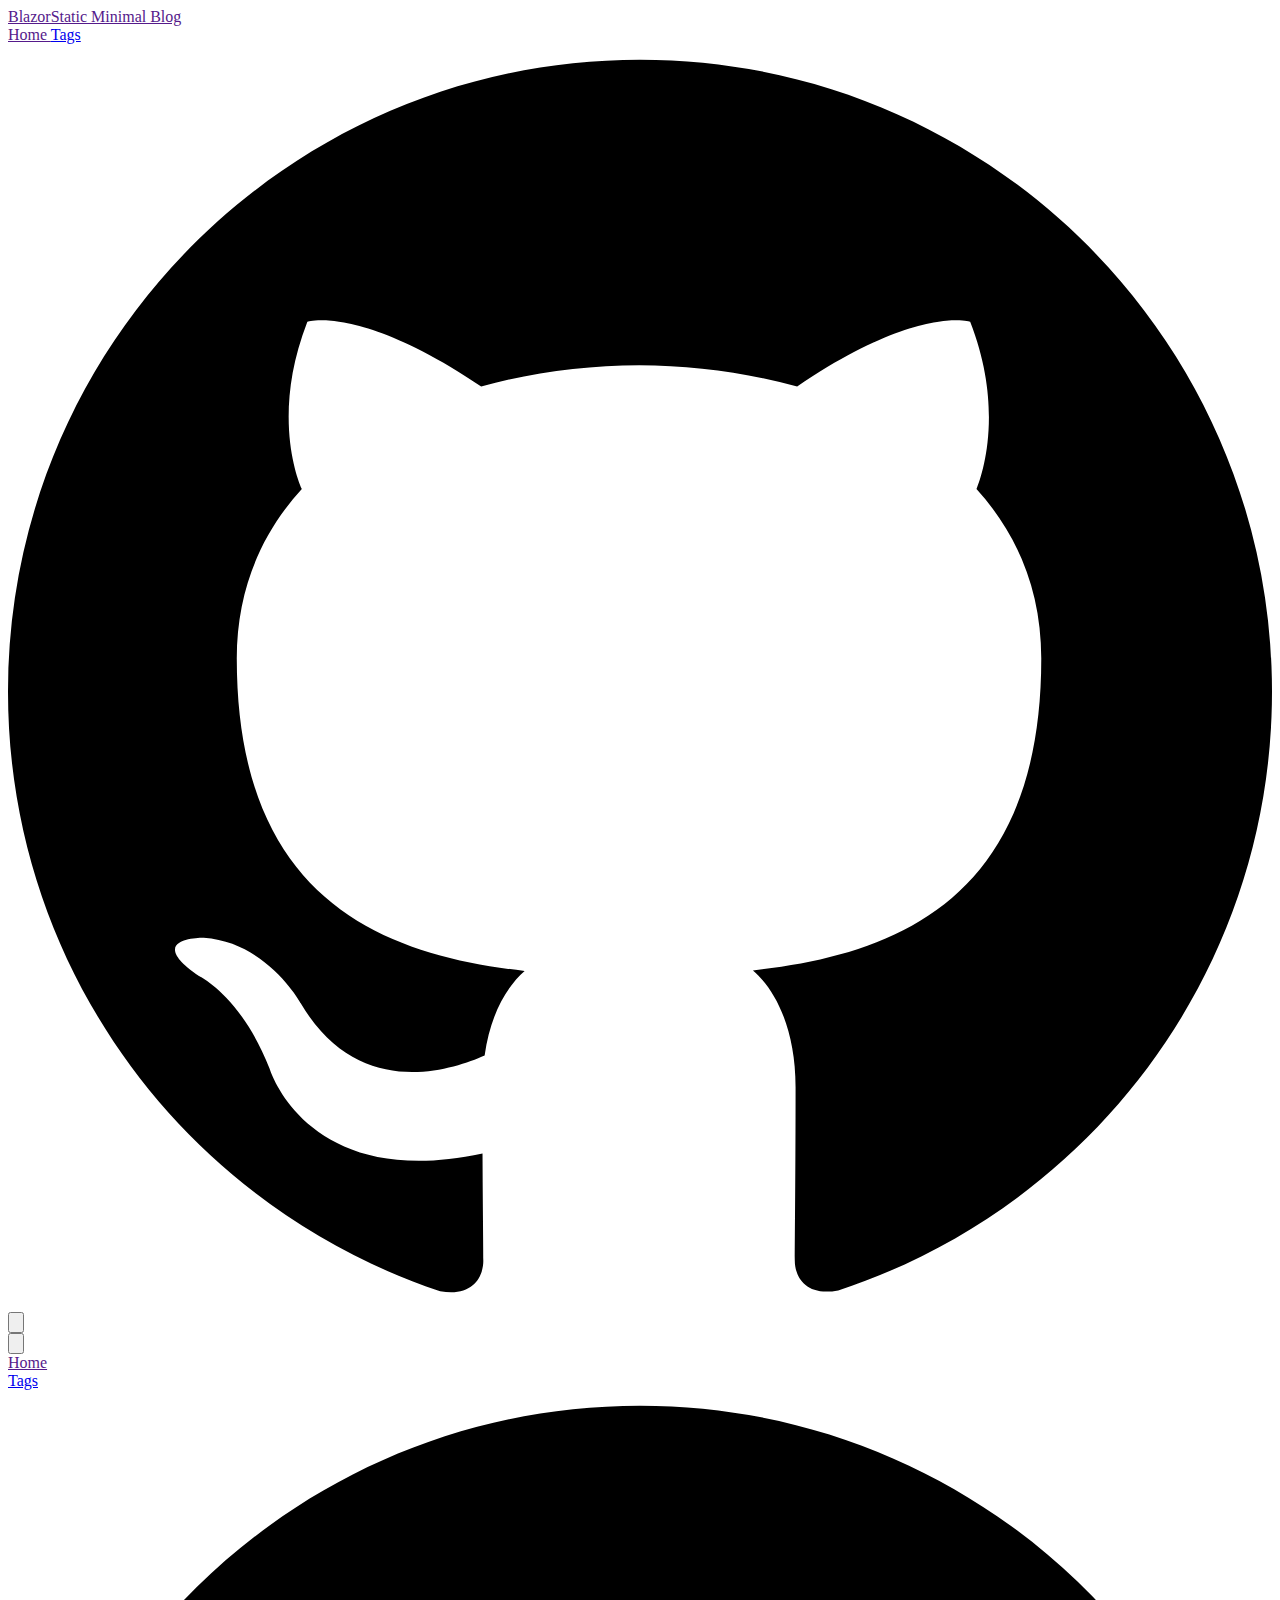
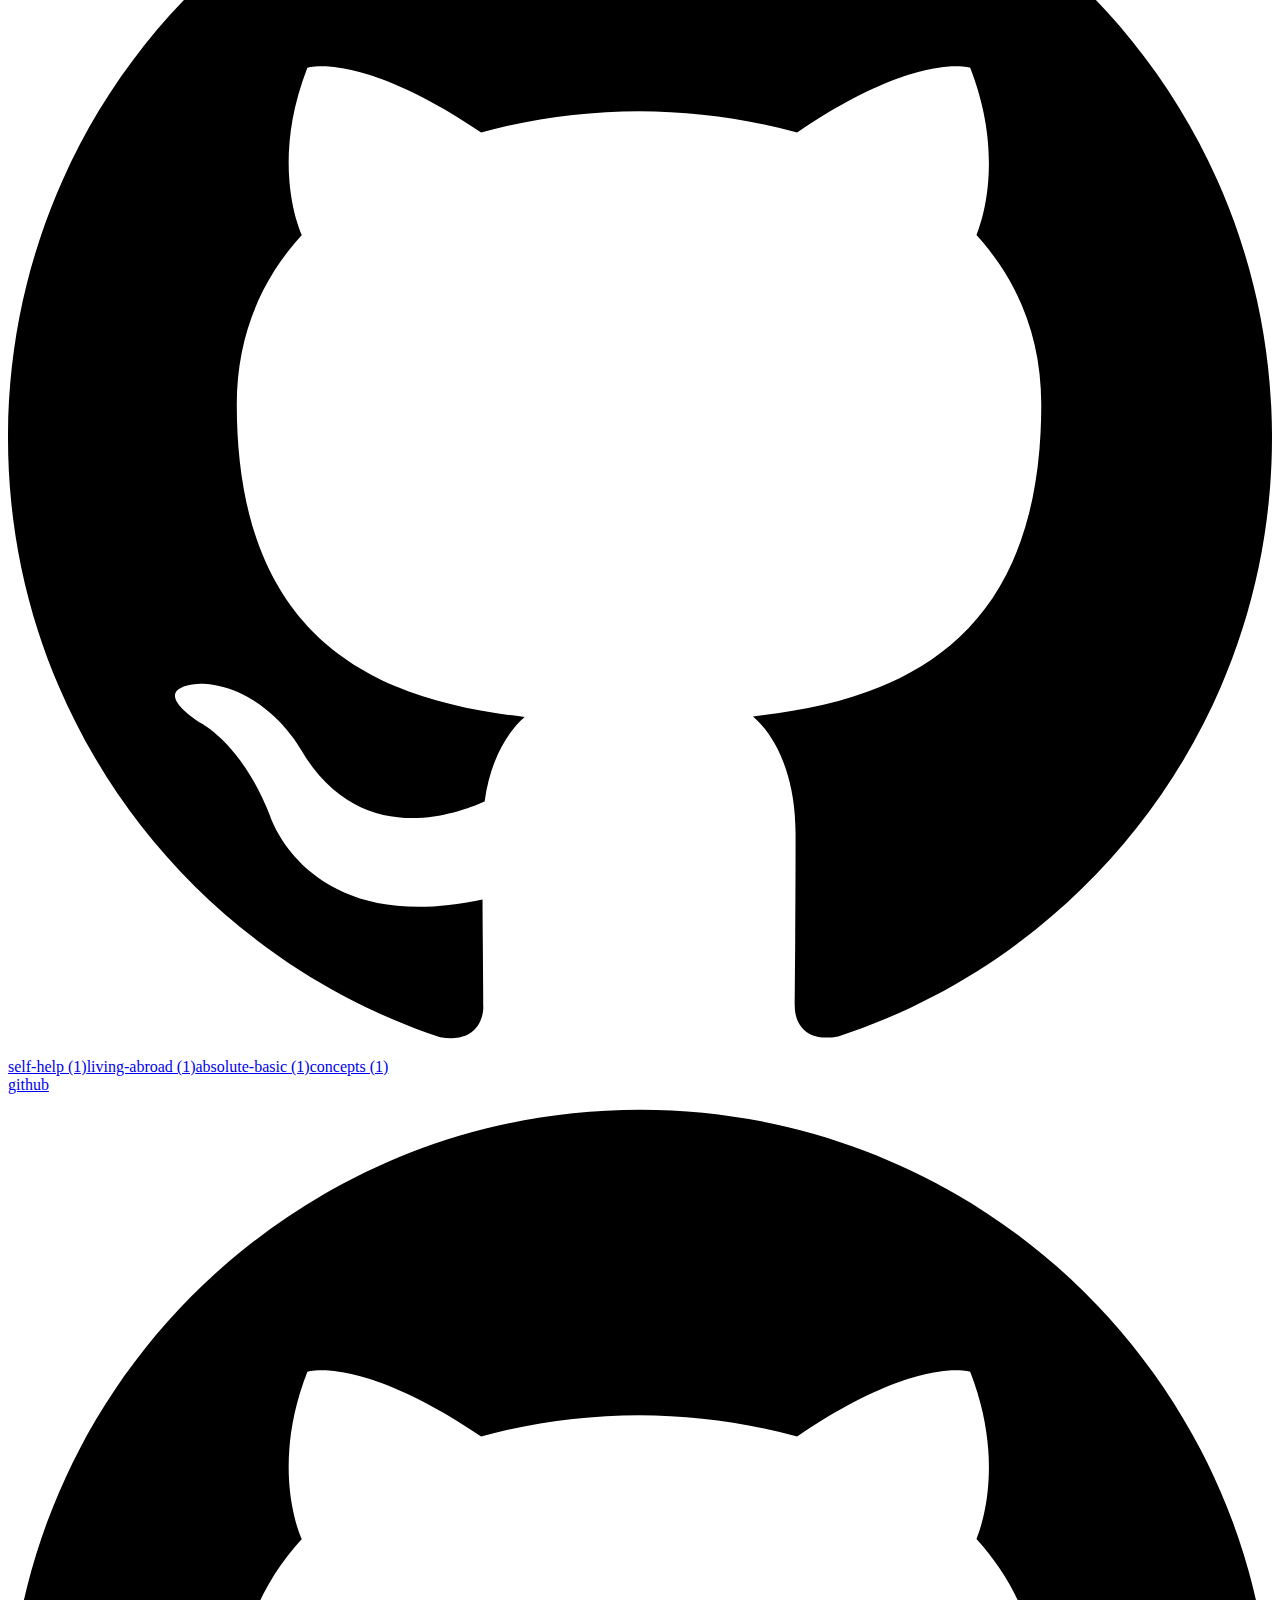
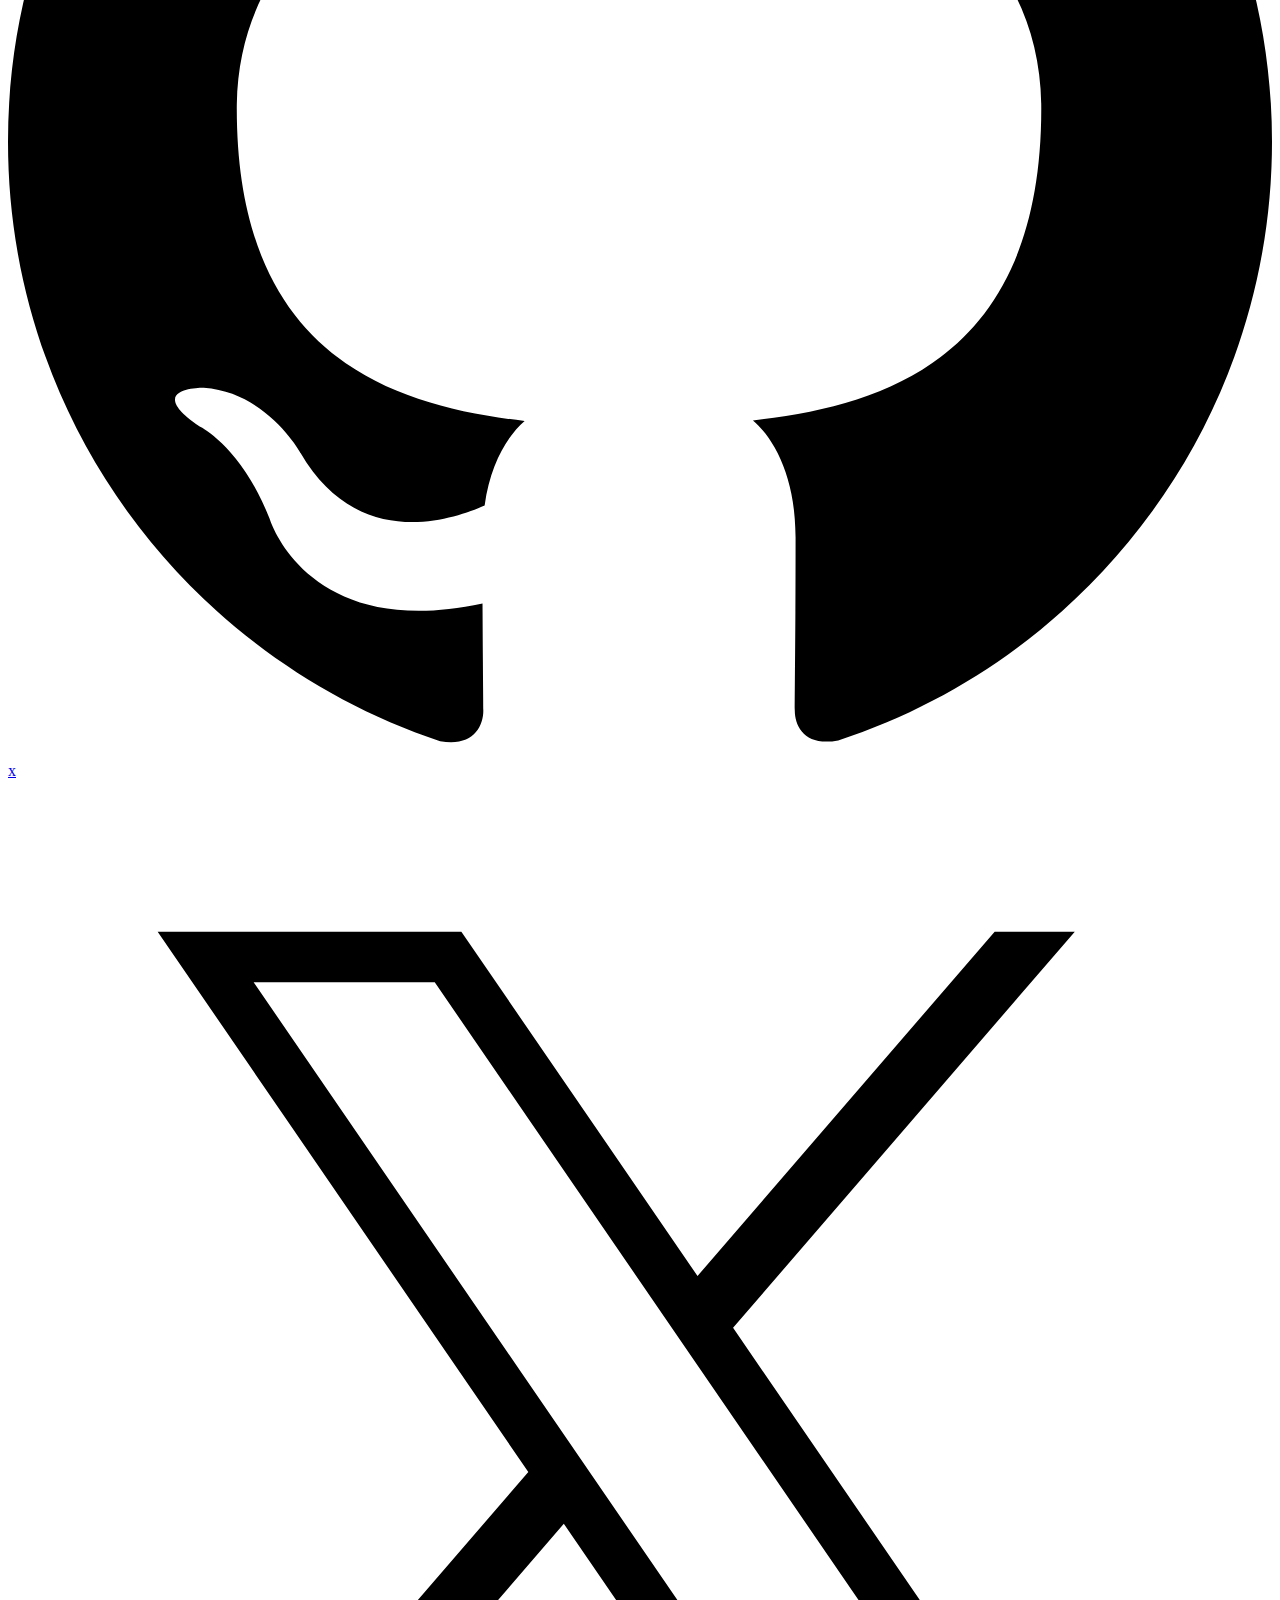
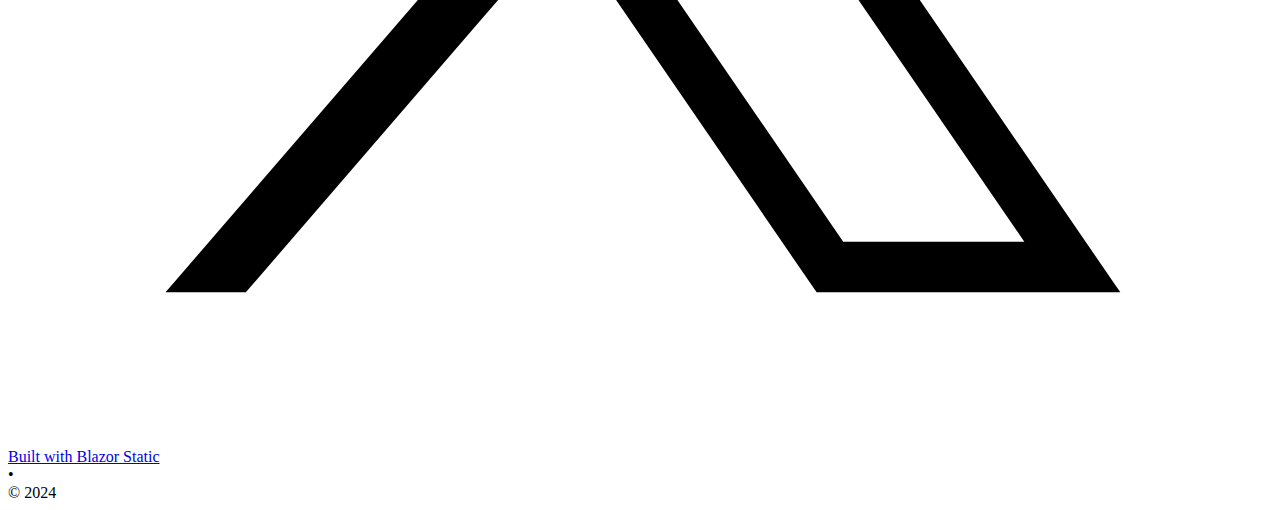
==== tags/index.html @ 0481ce90 "Deploying to gh-pages from @ hoilamc/hoilamc.github.io@f04ba7656c22926f0ceadc3f6c73eddeb6f9f616 🚀" ====
<!DOCTYPE html>
<html lang="en"><head><meta charset="utf-8">
    <meta name="viewport" content="width=device-width, initial-scale=1.0">
    <base href="/hoilamc.github.io/">
    <link rel="stylesheet" href="app.min.css">
    </head>

<body class="bg-gray-950 font-sans text-gray-200"><div class="mx-auto max-w-3xl px-4 sm:px-6 xl:max-w-5xl xl:px-0 "><div class="flex h-screen flex-col justify-between"><header class="flex items-center justify-between py-10"><div><a href><div class="flex items-center justify-between"><div class=" h-6 text-2xl font-semibold sm:block text-primary-800">BlazorStatic Minimal Blog</div></div></a></div>
    <div class="flex items-center space-x-4 leading-5 sm:space-x-6"><a href="" class="hidden font-medium text-gray-100 sm:block">Home 
                            </a><a href="tags" class="hidden font-medium text-gray-100 sm:block bg-primary-950 px-2 py-1 rounded-xl" aria-current="page">Tags 
                            </a><a href="https://github.com/tesar-tech/blazorStaticMinimalBlog" class="hidden font-medium text-gray-100 sm:block"> 
                            <svg xmlns="http://www.w3.org/2000/svg" viewBox="0 0 24 24" class="hover:text-primary-400 h-6 w-6 fill-current text-gray-200"><path d="M12 .297c-6.63 0-12 5.373-12 12 0 5.303 3.438 9.8 8.205 11.385.6.113.82-.258.82-.577 0-.285-.01-1.04-.015-2.04-3.338.724-4.042-1.61-4.042-1.61C4.422 18.07 3.633 17.7 3.633 17.7c-1.087-.744.084-.729.084-.729 1.205.084 1.838 1.236 1.838 1.236 1.07 1.835 2.809 1.305 3.495.998.108-.776.417-1.305.76-1.605-2.665-.3-5.466-1.332-5.466-5.93 0-1.31.465-2.38 1.235-3.22-.135-.303-.54-1.523.105-3.176 0 0 1.005-.322 3.3 1.23.96-.267 1.98-.399 3-.405 1.02.006 2.04.138 3 .405 2.28-1.552 3.285-1.23 3.285-1.23.645 1.653.24 2.873.12 3.176.765.84 1.23 1.91 1.23 3.22 0 4.61-2.805 5.625-5.475 5.92.42.36.81 1.096.81 2.22 0 1.606-.015 2.896-.015 3.286 0 .315.21.69.825.57C20.565 22.092 24 17.592 24 12.297c0-6.627-5.373-12-12-12"></path></svg></a><button id="toggle-button" aria-label="Toggle Menu" class="sm:hidden"><svg xmlns="http://www.w3.org/2000/svg" viewBox="0 0 20 20" fill="currentColor" class="h-8 w-8 text-gray-100"><path fill-rule="evenodd" d="M3 5a1 1 0 011-1h12a1 1 0 110 2H4a1 1 0 01-1-1zM3 10a1 1 0 011-1h12a1 1 0 110 2H4a1 1 0 01-1-1zM3 15a1 1 0 011-1h12a1 1 0 110 2H4a1 1 0 01-1-1z" clip-rule="evenodd"></path></svg></button>
        <div id="mobile-menu" class="fixed left-0 top-0 z-10 h-full w-full translate-x-full transform   duration-300 ease-in-out bg-gray-950 opacity-[0.98]"><div class="flex justify-end"><button id="close-mobile-menu-button" class="mr-8 mt-11 h-8 w-8" aria-label="Toggle Menu"><svg xmlns="http://www.w3.org/2000/svg" viewBox="0 0 20 20" fill="currentColor" class="text-gray-100"><path fill-rule="evenodd" d="M4.293 4.293a1 1 0 011.414 0L10 8.586l4.293-4.293a1 1 0 111.414 1.414L11.414 10l4.293 4.293a1 1 0 01-1.414 1.414L10 11.414l-4.293 4.293a1 1 0 01-1.414-1.414L8.586 10 4.293 5.707a1 1 0 010-1.414z" clip-rule="evenodd"></path></svg></button></div>
            <nav class="fixed mt-8 h-full"><div class="px-12 py-4"><a href="" class="text-2xl font-bold tracking-widest text-gray-100">Home
                            </a></div><div class="px-12 py-4"><a href="tags" class="text-2xl font-bold tracking-widest text-gray-100 underline" aria-current="page">Tags
                            </a></div><div class="px-12 py-4"><a href="https://github.com/tesar-tech/blazorStaticMinimalBlog" class="text-2xl font-bold tracking-widest text-gray-100">
                            <svg xmlns="http://www.w3.org/2000/svg" viewBox="0 0 24 24" class="hover:text-primary-400 h-6 w-6 fill-current text-gray-200"><path d="M12 .297c-6.63 0-12 5.373-12 12 0 5.303 3.438 9.8 8.205 11.385.6.113.82-.258.82-.577 0-.285-.01-1.04-.015-2.04-3.338.724-4.042-1.61-4.042-1.61C4.422 18.07 3.633 17.7 3.633 17.7c-1.087-.744.084-.729.084-.729 1.205.084 1.838 1.236 1.838 1.236 1.07 1.835 2.809 1.305 3.495.998.108-.776.417-1.305.76-1.605-2.665-.3-5.466-1.332-5.466-5.93 0-1.31.465-2.38 1.235-3.22-.135-.303-.54-1.523.105-3.176 0 0 1.005-.322 3.3 1.23.96-.267 1.98-.399 3-.405 1.02.006 2.04.138 3 .405 2.28-1.552 3.285-1.23 3.285-1.23.645 1.653.24 2.873.12 3.176.765.84 1.23 1.91 1.23 3.22 0 4.61-2.805 5.625-5.475 5.92.42.36.81 1.096.81 2.22 0 1.606-.015 2.896-.015 3.286 0 .315.21.69.825.57C20.565 22.092 24 17.592 24 12.297c0-6.627-5.373-12-12-12"></path></svg></a></div></nav></div></div></header>
<script>
//👎 but what can I do? It's a static html. I can't use C# here.
 const toggleMobileMenu = () => document.querySelector('#mobile-menu').classList.toggle('translate-x-full');
 
 document.querySelector('#toggle-button').addEventListener('click', toggleMobileMenu);
 document.querySelector('#close-mobile-menu-button').addEventListener('click', toggleMobileMenu);
</script>

        <main class="mb-auto"><div class="flex flex-wrap justify-evenly gap-1"><a class="text-primary-500 hover:text-primary-400 mr-3 text-sm font-medium uppercase" href="tags/self-help">self-help (1)</a><a class="text-primary-500 hover:text-primary-400 mr-3 text-sm font-medium uppercase" href="tags/living-abroad">living-abroad (1)</a><a class="text-primary-500 hover:text-primary-400 mr-3 text-sm font-medium uppercase" href="tags/absolute-basic">absolute-basic (1)</a><a class="text-primary-500 hover:text-primary-400 mr-3 text-sm font-medium uppercase" href="tags/concepts">concepts (1)</a></div></main>

        <footer><div class="mt-16 flex flex-col items-center"><div class="mb-3 flex space-x-4"><a class="text-sm text-gray-500 transition hover:text-gray-600" target="_blank" rel="noopener noreferrer" href="https://github.com/tesar-tech/blazorStaticMinimalBlog"><span class="sr-only">github</span>
                        <svg xmlns="http://www.w3.org/2000/svg" viewBox="0 0 24 24" class="hover:text-primary-400 h-6 w-6 fill-current text-gray-200"><path d="M12 .297c-6.63 0-12 5.373-12 12 0 5.303 3.438 9.8 8.205 11.385.6.113.82-.258.82-.577 0-.285-.01-1.04-.015-2.04-3.338.724-4.042-1.61-4.042-1.61C4.422 18.07 3.633 17.7 3.633 17.7c-1.087-.744.084-.729.084-.729 1.205.084 1.838 1.236 1.838 1.236 1.07 1.835 2.809 1.305 3.495.998.108-.776.417-1.305.76-1.605-2.665-.3-5.466-1.332-5.466-5.93 0-1.31.465-2.38 1.235-3.22-.135-.303-.54-1.523.105-3.176 0 0 1.005-.322 3.3 1.23.96-.267 1.98-.399 3-.405 1.02.006 2.04.138 3 .405 2.28-1.552 3.285-1.23 3.285-1.23.645 1.653.24 2.873.12 3.176.765.84 1.23 1.91 1.23 3.22 0 4.61-2.805 5.625-5.475 5.92.42.36.81 1.096.81 2.22 0 1.606-.015 2.896-.015 3.286 0 .315.21.69.825.57C20.565 22.092 24 17.592 24 12.297c0-6.627-5.373-12-12-12"></path></svg></a>
                    <a class="text-sm text-gray-500 transition hover:text-gray-600" target="_blank" rel="noopener noreferrer" href="https://x.com/"><span class="sr-only">x</span>
                        <svg xmlns="http://www.w3.org/2000/svg" viewBox="0 0 50 50" class="hover:text-primary-400 h-6 w-6 fill-current text-gray-200"><path d="M 5.9199219 6 L 20.582031 27.375 L 6.2304688 44 L 9.4101562 44 L 21.986328 29.421875 L 31.986328 44 L 44 44 L 28.681641 21.669922 L 42.199219 6 L 39.029297 6 L 27.275391 19.617188 L 17.933594 6 L 5.9199219 6 z M 9.7167969 8 L 16.880859 8 L 40.203125 42 L 33.039062 42 L 9.7167969 8 z"></path></svg></a></div>
                <div class="mb-2 flex space-x-2 text-sm text-gray-400"><a target="_blank" rel="noopener noreferrer" href="https://github.com/tesar-tech/blazorStatic"> Built with Blazor Static</a>
                    <div>•</div>
                    <div>© 2024</div></div></div></footer></div></div>
        </body></html>
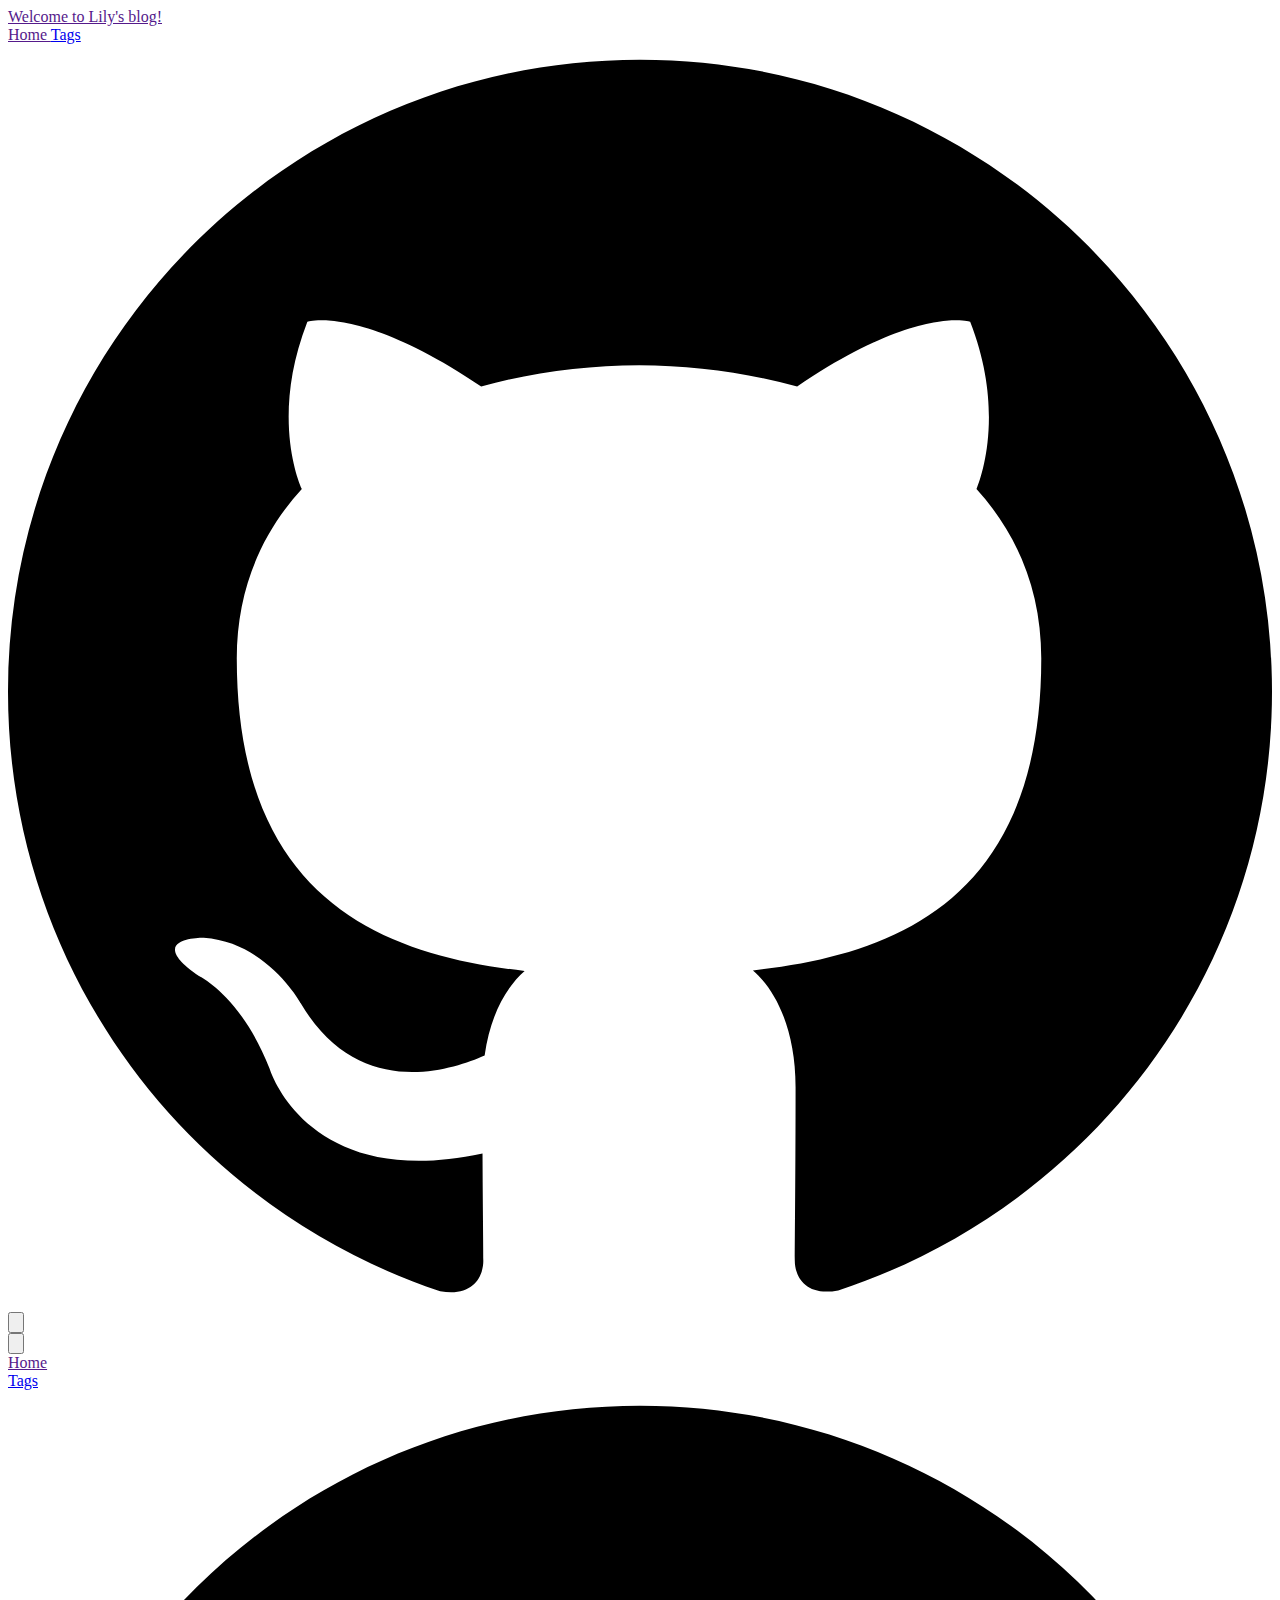
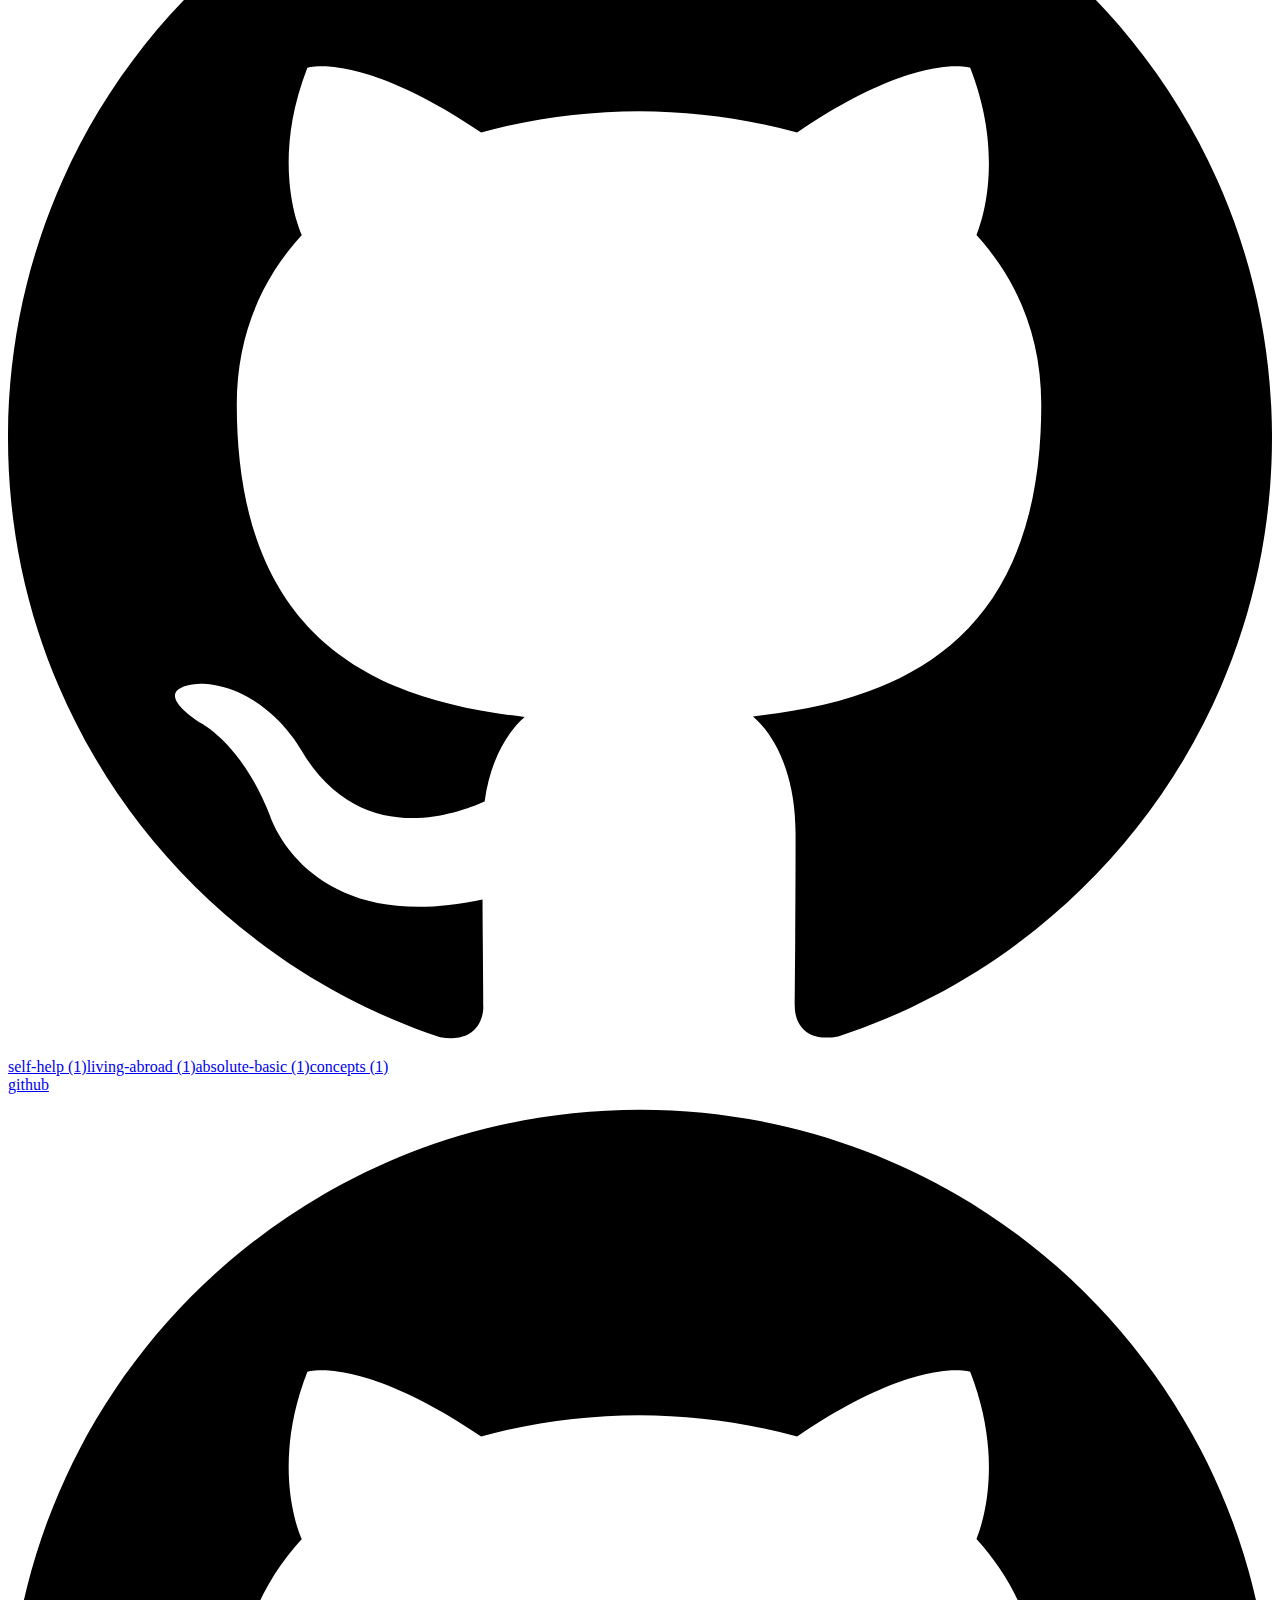
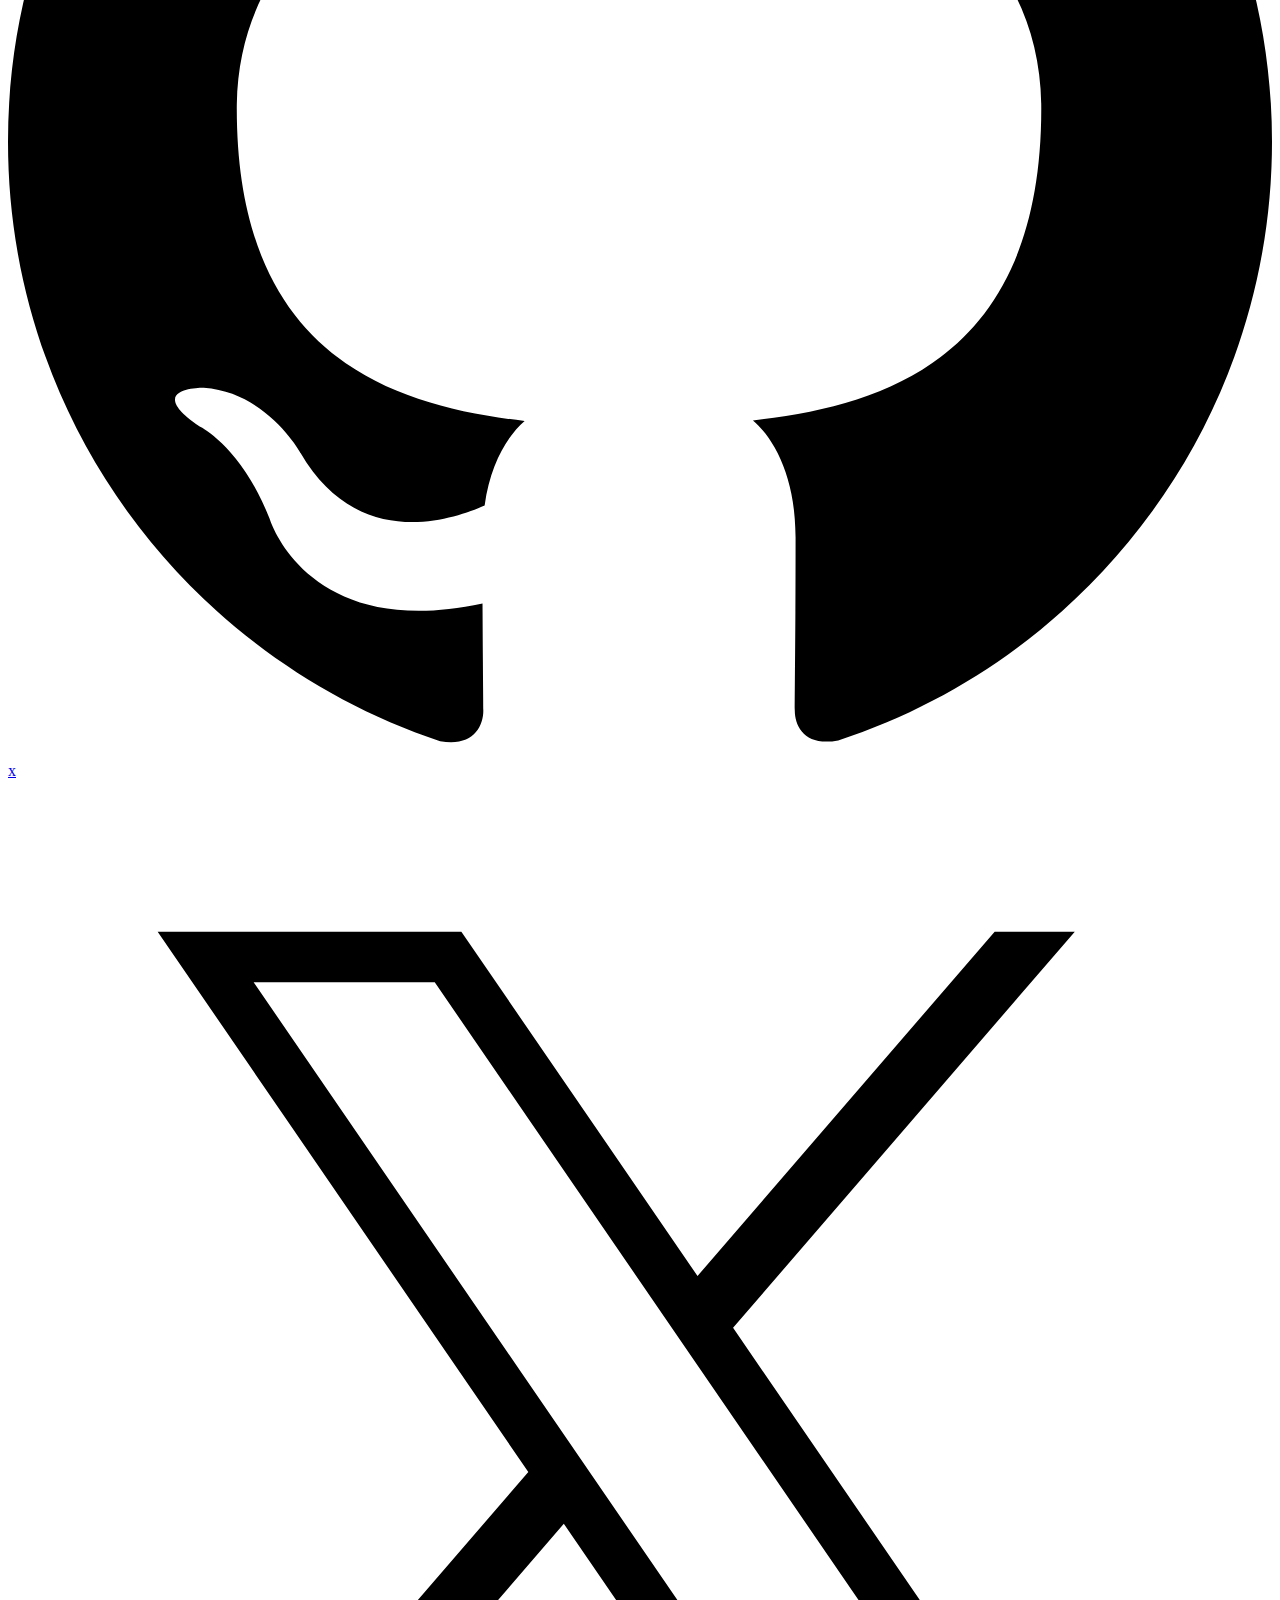
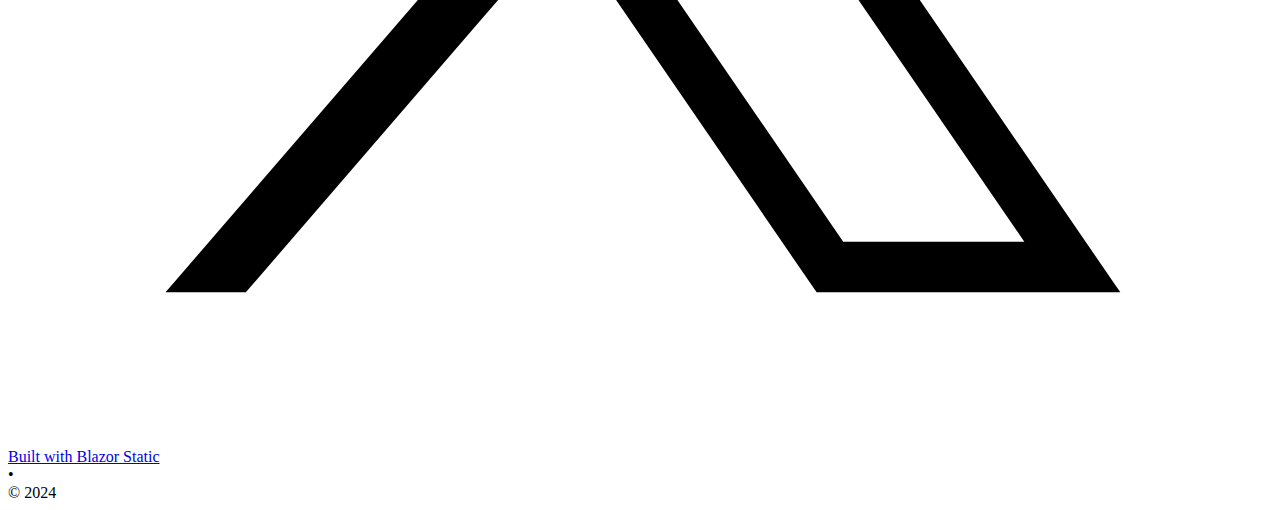
==== commit 677c7217: "Deploying to gh-pages from @ hoilamc/hoilamc.github.io@1e0c8bc20d30ade3ddaf4a212387b11eb2a16d95 🚀" ====
--- a/tags/index.html
+++ b/tags/index.html
@@ -5,15 +5,15 @@
     <link rel="stylesheet" href="app.min.css">
     </head>
 
-<body class="bg-gray-950 font-sans text-gray-200"><div class="mx-auto max-w-3xl px-4 sm:px-6 xl:max-w-5xl xl:px-0 "><div class="flex h-screen flex-col justify-between"><header class="flex items-center justify-between py-10"><div><a href><div class="flex items-center justify-between"><div class=" h-6 text-2xl font-semibold sm:block text-primary-800">BlazorStatic Minimal Blog</div></div></a></div>
+<body class="bg-gray-950 font-sans text-gray-200"><div class="mx-auto max-w-3xl px-4 sm:px-6 xl:max-w-5xl xl:px-0 "><div class="flex h-screen flex-col justify-between"><header class="flex items-center justify-between py-10"><div><a href><div class="flex items-center justify-between"><div class=" h-6 text-2xl font-semibold sm:block text-primary-800">Welcome to Lily&#x27;s blog!</div></div></a></div>
     <div class="flex items-center space-x-4 leading-5 sm:space-x-6"><a href="" class="hidden font-medium text-gray-100 sm:block">Home 
                             </a><a href="tags" class="hidden font-medium text-gray-100 sm:block bg-primary-950 px-2 py-1 rounded-xl" aria-current="page">Tags 
-                            </a><a href="https://github.com/tesar-tech/blazorStaticMinimalBlog" class="hidden font-medium text-gray-100 sm:block"> 
+                            </a><a href="https://github.com/hoilamc" class="hidden font-medium text-gray-100 sm:block"> 
                             <svg xmlns="http://www.w3.org/2000/svg" viewBox="0 0 24 24" class="hover:text-primary-400 h-6 w-6 fill-current text-gray-200"><path d="M12 .297c-6.63 0-12 5.373-12 12 0 5.303 3.438 9.8 8.205 11.385.6.113.82-.258.82-.577 0-.285-.01-1.04-.015-2.04-3.338.724-4.042-1.61-4.042-1.61C4.422 18.07 3.633 17.7 3.633 17.7c-1.087-.744.084-.729.084-.729 1.205.084 1.838 1.236 1.838 1.236 1.07 1.835 2.809 1.305 3.495.998.108-.776.417-1.305.76-1.605-2.665-.3-5.466-1.332-5.466-5.93 0-1.31.465-2.38 1.235-3.22-.135-.303-.54-1.523.105-3.176 0 0 1.005-.322 3.3 1.23.96-.267 1.98-.399 3-.405 1.02.006 2.04.138 3 .405 2.28-1.552 3.285-1.23 3.285-1.23.645 1.653.24 2.873.12 3.176.765.84 1.23 1.91 1.23 3.22 0 4.61-2.805 5.625-5.475 5.92.42.36.81 1.096.81 2.22 0 1.606-.015 2.896-.015 3.286 0 .315.21.69.825.57C20.565 22.092 24 17.592 24 12.297c0-6.627-5.373-12-12-12"></path></svg></a><button id="toggle-button" aria-label="Toggle Menu" class="sm:hidden"><svg xmlns="http://www.w3.org/2000/svg" viewBox="0 0 20 20" fill="currentColor" class="h-8 w-8 text-gray-100"><path fill-rule="evenodd" d="M3 5a1 1 0 011-1h12a1 1 0 110 2H4a1 1 0 01-1-1zM3 10a1 1 0 011-1h12a1 1 0 110 2H4a1 1 0 01-1-1zM3 15a1 1 0 011-1h12a1 1 0 110 2H4a1 1 0 01-1-1z" clip-rule="evenodd"></path></svg></button>
         <div id="mobile-menu" class="fixed left-0 top-0 z-10 h-full w-full translate-x-full transform   duration-300 ease-in-out bg-gray-950 opacity-[0.98]"><div class="flex justify-end"><button id="close-mobile-menu-button" class="mr-8 mt-11 h-8 w-8" aria-label="Toggle Menu"><svg xmlns="http://www.w3.org/2000/svg" viewBox="0 0 20 20" fill="currentColor" class="text-gray-100"><path fill-rule="evenodd" d="M4.293 4.293a1 1 0 011.414 0L10 8.586l4.293-4.293a1 1 0 111.414 1.414L11.414 10l4.293 4.293a1 1 0 01-1.414 1.414L10 11.414l-4.293 4.293a1 1 0 01-1.414-1.414L8.586 10 4.293 5.707a1 1 0 010-1.414z" clip-rule="evenodd"></path></svg></button></div>
             <nav class="fixed mt-8 h-full"><div class="px-12 py-4"><a href="" class="text-2xl font-bold tracking-widest text-gray-100">Home
                             </a></div><div class="px-12 py-4"><a href="tags" class="text-2xl font-bold tracking-widest text-gray-100 underline" aria-current="page">Tags
-                            </a></div><div class="px-12 py-4"><a href="https://github.com/tesar-tech/blazorStaticMinimalBlog" class="text-2xl font-bold tracking-widest text-gray-100">
+                            </a></div><div class="px-12 py-4"><a href="https://github.com/hoilamc" class="text-2xl font-bold tracking-widest text-gray-100">
                             <svg xmlns="http://www.w3.org/2000/svg" viewBox="0 0 24 24" class="hover:text-primary-400 h-6 w-6 fill-current text-gray-200"><path d="M12 .297c-6.63 0-12 5.373-12 12 0 5.303 3.438 9.8 8.205 11.385.6.113.82-.258.82-.577 0-.285-.01-1.04-.015-2.04-3.338.724-4.042-1.61-4.042-1.61C4.422 18.07 3.633 17.7 3.633 17.7c-1.087-.744.084-.729.084-.729 1.205.084 1.838 1.236 1.838 1.236 1.07 1.835 2.809 1.305 3.495.998.108-.776.417-1.305.76-1.605-2.665-.3-5.466-1.332-5.466-5.93 0-1.31.465-2.38 1.235-3.22-.135-.303-.54-1.523.105-3.176 0 0 1.005-.322 3.3 1.23.96-.267 1.98-.399 3-.405 1.02.006 2.04.138 3 .405 2.28-1.552 3.285-1.23 3.285-1.23.645 1.653.24 2.873.12 3.176.765.84 1.23 1.91 1.23 3.22 0 4.61-2.805 5.625-5.475 5.92.42.36.81 1.096.81 2.22 0 1.606-.015 2.896-.015 3.286 0 .315.21.69.825.57C20.565 22.092 24 17.592 24 12.297c0-6.627-5.373-12-12-12"></path></svg></a></div></nav></div></div></header>
 <script>
 //👎 but what can I do? It's a static html. I can't use C# here.
@@ -25,7 +25,7 @@
 
         <main class="mb-auto"><div class="flex flex-wrap justify-evenly gap-1"><a class="text-primary-500 hover:text-primary-400 mr-3 text-sm font-medium uppercase" href="tags/self-help">self-help (1)</a><a class="text-primary-500 hover:text-primary-400 mr-3 text-sm font-medium uppercase" href="tags/living-abroad">living-abroad (1)</a><a class="text-primary-500 hover:text-primary-400 mr-3 text-sm font-medium uppercase" href="tags/absolute-basic">absolute-basic (1)</a><a class="text-primary-500 hover:text-primary-400 mr-3 text-sm font-medium uppercase" href="tags/concepts">concepts (1)</a></div></main>
 
-        <footer><div class="mt-16 flex flex-col items-center"><div class="mb-3 flex space-x-4"><a class="text-sm text-gray-500 transition hover:text-gray-600" target="_blank" rel="noopener noreferrer" href="https://github.com/tesar-tech/blazorStaticMinimalBlog"><span class="sr-only">github</span>
+        <footer><div class="mt-16 flex flex-col items-center"><div class="mb-3 flex space-x-4"><a class="text-sm text-gray-500 transition hover:text-gray-600" target="_blank" rel="noopener noreferrer" href="https://github.com/hoilamc"><span class="sr-only">github</span>
                         <svg xmlns="http://www.w3.org/2000/svg" viewBox="0 0 24 24" class="hover:text-primary-400 h-6 w-6 fill-current text-gray-200"><path d="M12 .297c-6.63 0-12 5.373-12 12 0 5.303 3.438 9.8 8.205 11.385.6.113.82-.258.82-.577 0-.285-.01-1.04-.015-2.04-3.338.724-4.042-1.61-4.042-1.61C4.422 18.07 3.633 17.7 3.633 17.7c-1.087-.744.084-.729.084-.729 1.205.084 1.838 1.236 1.838 1.236 1.07 1.835 2.809 1.305 3.495.998.108-.776.417-1.305.76-1.605-2.665-.3-5.466-1.332-5.466-5.93 0-1.31.465-2.38 1.235-3.22-.135-.303-.54-1.523.105-3.176 0 0 1.005-.322 3.3 1.23.96-.267 1.98-.399 3-.405 1.02.006 2.04.138 3 .405 2.28-1.552 3.285-1.23 3.285-1.23.645 1.653.24 2.873.12 3.176.765.84 1.23 1.91 1.23 3.22 0 4.61-2.805 5.625-5.475 5.92.42.36.81 1.096.81 2.22 0 1.606-.015 2.896-.015 3.286 0 .315.21.69.825.57C20.565 22.092 24 17.592 24 12.297c0-6.627-5.373-12-12-12"></path></svg></a>
                     <a class="text-sm text-gray-500 transition hover:text-gray-600" target="_blank" rel="noopener noreferrer" href="https://x.com/"><span class="sr-only">x</span>
                         <svg xmlns="http://www.w3.org/2000/svg" viewBox="0 0 50 50" class="hover:text-primary-400 h-6 w-6 fill-current text-gray-200"><path d="M 5.9199219 6 L 20.582031 27.375 L 6.2304688 44 L 9.4101562 44 L 21.986328 29.421875 L 31.986328 44 L 44 44 L 28.681641 21.669922 L 42.199219 6 L 39.029297 6 L 27.275391 19.617188 L 17.933594 6 L 5.9199219 6 z M 9.7167969 8 L 16.880859 8 L 40.203125 42 L 33.039062 42 L 9.7167969 8 z"></path></svg></a></div>
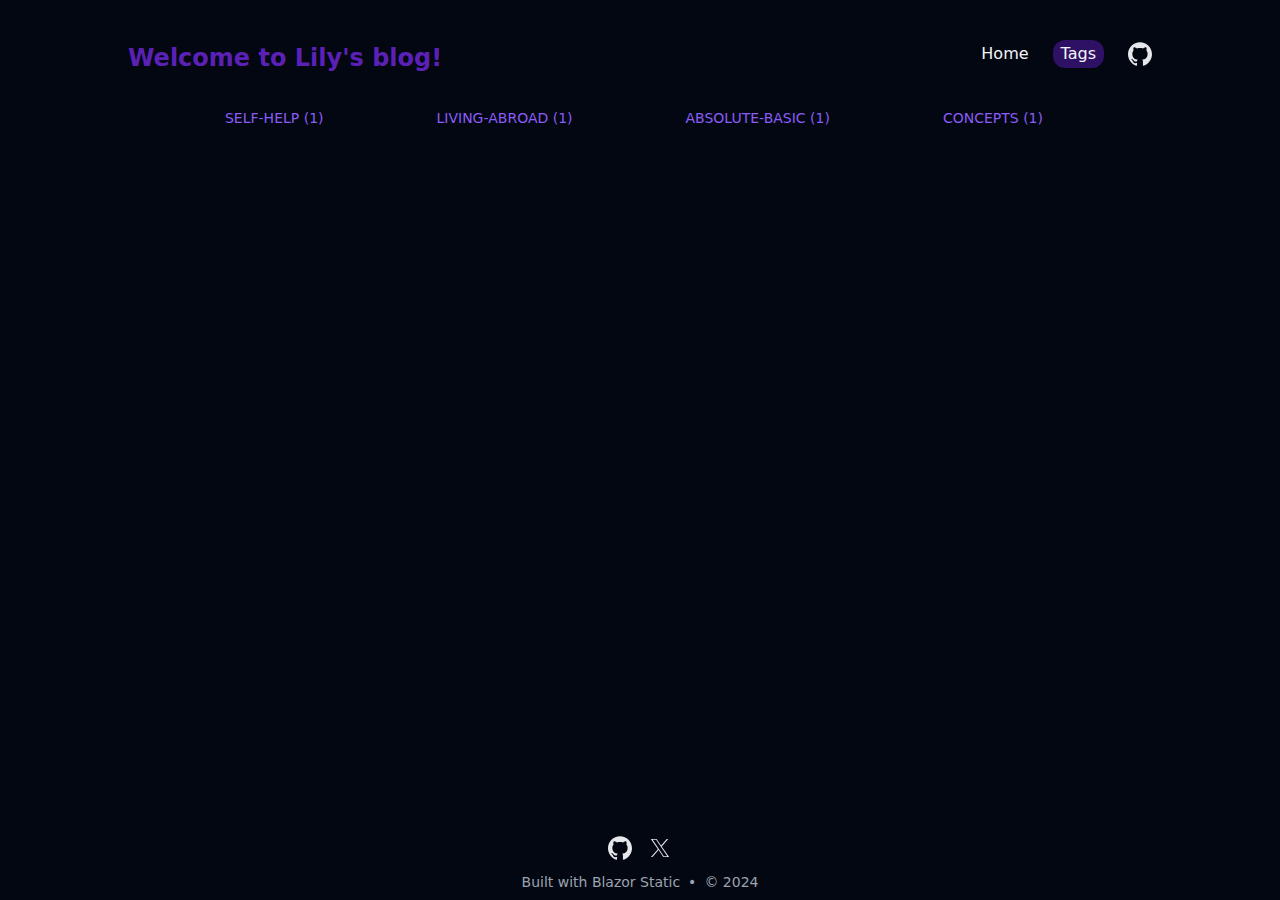
==== commit 67e3e72f: "Deploying to gh-pages from @ hoilamc/hoilamc.github.io@5160fa70bd7b5b425540ccc9f94f73952c994066 🚀" ====
--- a/tags/index.html
+++ b/tags/index.html
@@ -1,7 +1,7 @@
 <!DOCTYPE html>
 <html lang="en"><head><meta charset="utf-8">
     <meta name="viewport" content="width=device-width, initial-scale=1.0">
-    <base href="/hoilamc.github.io/">
+    <base href="/">
     <link rel="stylesheet" href="app.min.css">
     </head>
 
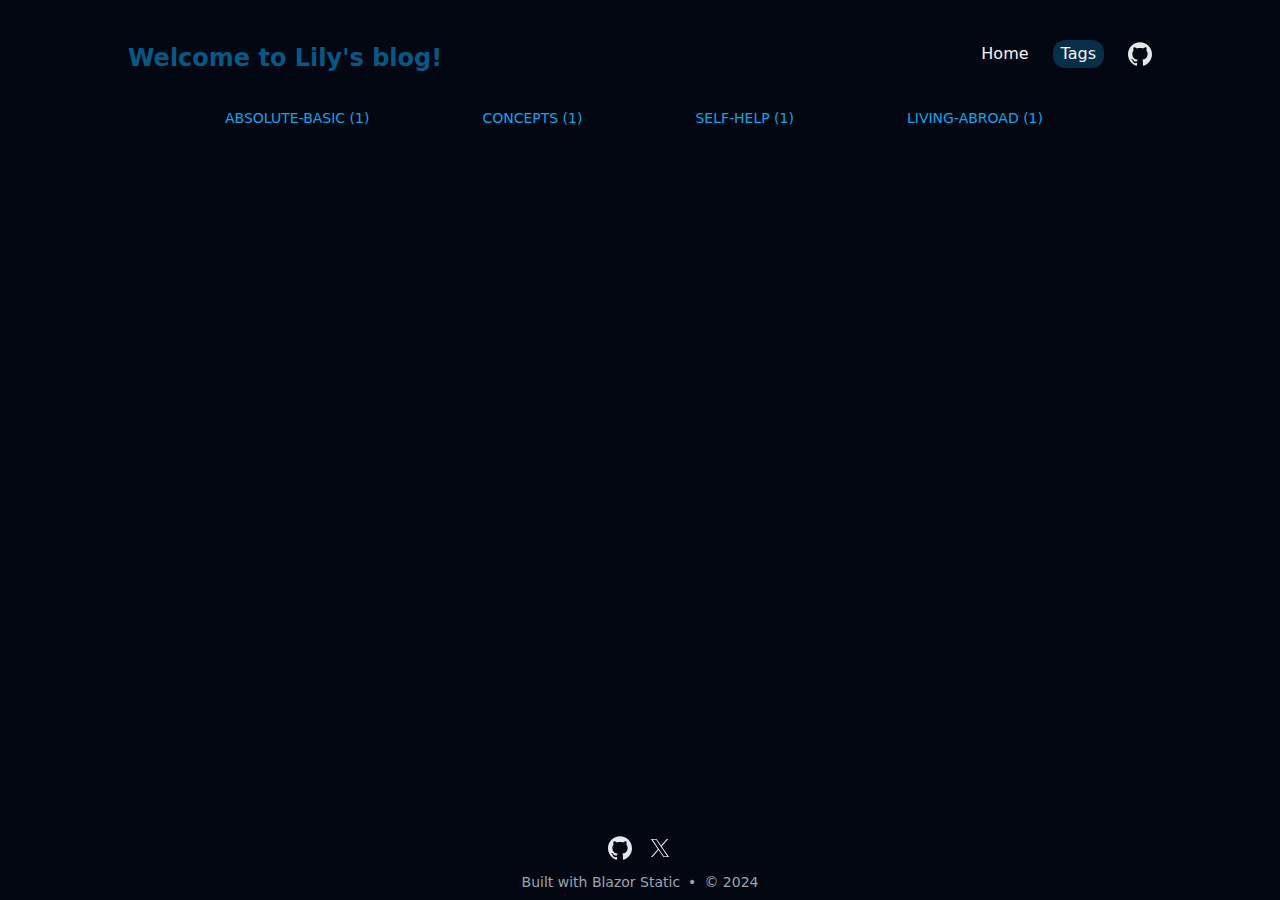
==== commit db26b813: "Deploying to gh-pages from @ hoilamc/hoilamc.github.io@b893e25fad523045923042b7cd062ddb9eed4937 🚀" ====
--- a/tags/index.html
+++ b/tags/index.html
@@ -23,7 +23,7 @@
  document.querySelector('#close-mobile-menu-button').addEventListener('click', toggleMobileMenu);
 </script>
 
-        <main class="mb-auto"><div class="flex flex-wrap justify-evenly gap-1"><a class="text-primary-500 hover:text-primary-400 mr-3 text-sm font-medium uppercase" href="tags/self-help">self-help (1)</a><a class="text-primary-500 hover:text-primary-400 mr-3 text-sm font-medium uppercase" href="tags/living-abroad">living-abroad (1)</a><a class="text-primary-500 hover:text-primary-400 mr-3 text-sm font-medium uppercase" href="tags/absolute-basic">absolute-basic (1)</a><a class="text-primary-500 hover:text-primary-400 mr-3 text-sm font-medium uppercase" href="tags/concepts">concepts (1)</a></div></main>
+        <main class="mb-auto"><div class="flex flex-wrap justify-evenly gap-1"><a class="text-primary-500 hover:text-primary-400 mr-3 text-sm font-medium uppercase" href="tags/absolute-basic">absolute-basic (1)</a><a class="text-primary-500 hover:text-primary-400 mr-3 text-sm font-medium uppercase" href="tags/concepts">concepts (1)</a><a class="text-primary-500 hover:text-primary-400 mr-3 text-sm font-medium uppercase" href="tags/self-help">self-help (1)</a><a class="text-primary-500 hover:text-primary-400 mr-3 text-sm font-medium uppercase" href="tags/living-abroad">living-abroad (1)</a></div></main>
 
         <footer><div class="mt-16 flex flex-col items-center"><div class="mb-3 flex space-x-4"><a class="text-sm text-gray-500 transition hover:text-gray-600" target="_blank" rel="noopener noreferrer" href="https://github.com/hoilamc"><span class="sr-only">github</span>
                         <svg xmlns="http://www.w3.org/2000/svg" viewBox="0 0 24 24" class="hover:text-primary-400 h-6 w-6 fill-current text-gray-200"><path d="M12 .297c-6.63 0-12 5.373-12 12 0 5.303 3.438 9.8 8.205 11.385.6.113.82-.258.82-.577 0-.285-.01-1.04-.015-2.04-3.338.724-4.042-1.61-4.042-1.61C4.422 18.07 3.633 17.7 3.633 17.7c-1.087-.744.084-.729.084-.729 1.205.084 1.838 1.236 1.838 1.236 1.07 1.835 2.809 1.305 3.495.998.108-.776.417-1.305.76-1.605-2.665-.3-5.466-1.332-5.466-5.93 0-1.31.465-2.38 1.235-3.22-.135-.303-.54-1.523.105-3.176 0 0 1.005-.322 3.3 1.23.96-.267 1.98-.399 3-.405 1.02.006 2.04.138 3 .405 2.28-1.552 3.285-1.23 3.285-1.23.645 1.653.24 2.873.12 3.176.765.84 1.23 1.91 1.23 3.22 0 4.61-2.805 5.625-5.475 5.92.42.36.81 1.096.81 2.22 0 1.606-.015 2.896-.015 3.286 0 .315.21.69.825.57C20.565 22.092 24 17.592 24 12.297c0-6.627-5.373-12-12-12"></path></svg></a>
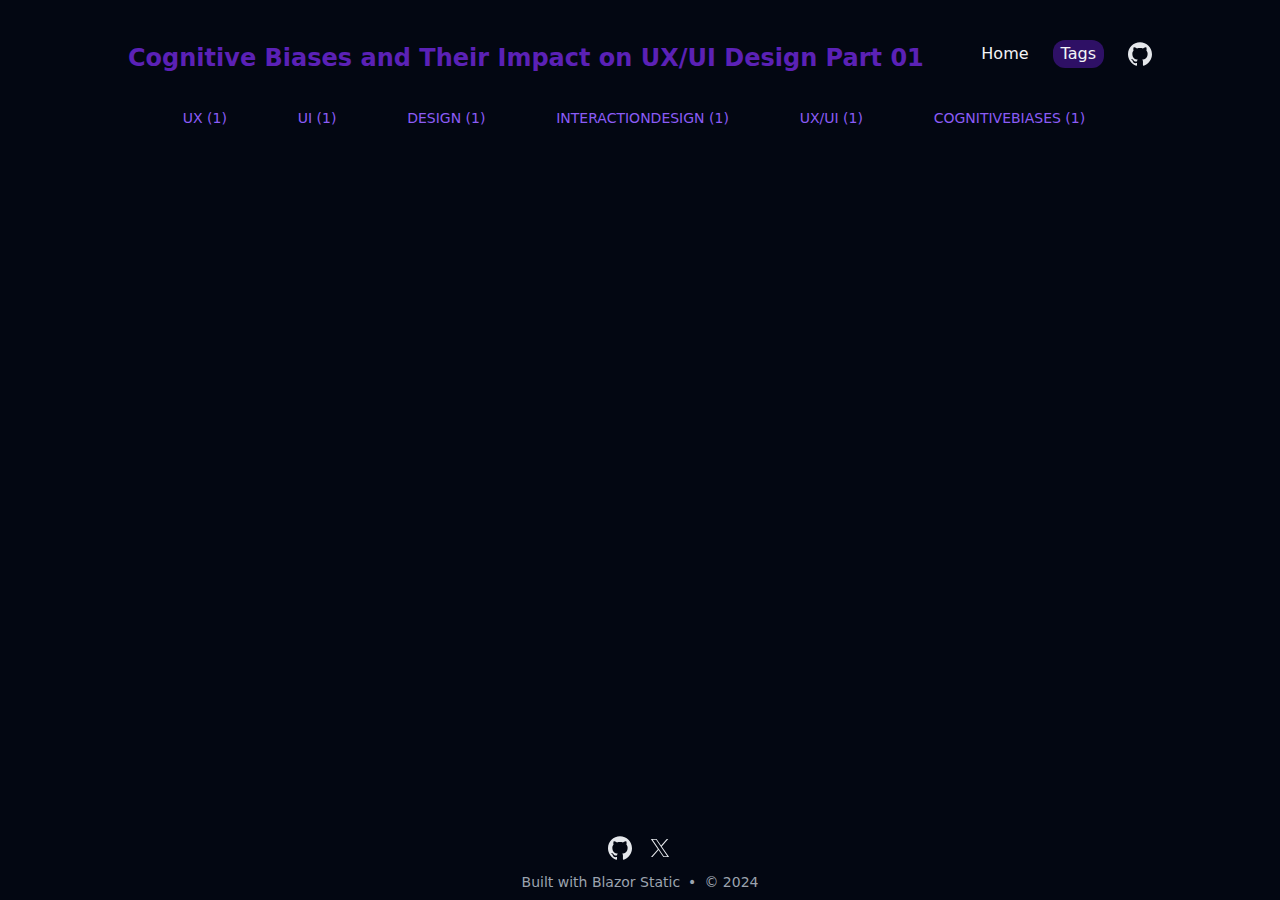
==== commit 8dad8463: "Deploying to gh-pages from @ hoilamc/hoilamc.github.io@befa498efae7d29974c04827c1b3f74b4c2a3729 🚀" ====
--- a/tags/index.html
+++ b/tags/index.html
@@ -5,15 +5,15 @@
     <link rel="stylesheet" href="app.min.css">
     </head>
 
-<body class="bg-gray-950 font-sans text-gray-200"><div class="mx-auto max-w-3xl px-4 sm:px-6 xl:max-w-5xl xl:px-0 "><div class="flex h-screen flex-col justify-between"><header class="flex items-center justify-between py-10"><div><a href><div class="flex items-center justify-between"><div class=" h-6 text-2xl font-semibold sm:block text-primary-800">Welcome to Lily&#x27;s blog!</div></div></a></div>
+<body class="bg-gray-950 font-sans text-gray-200"><div class="mx-auto max-w-3xl px-4 sm:px-6 xl:max-w-5xl xl:px-0 "><div class="flex h-screen flex-col justify-between"><header class="flex items-center justify-between py-10"><div><a href><div class="flex items-center justify-between"><div class=" h-6 text-2xl font-semibold sm:block text-primary-800">Cognitive Biases and Their Impact on UX/UI Design Part 01</div></div></a></div>
     <div class="flex items-center space-x-4 leading-5 sm:space-x-6"><a href="" class="hidden font-medium text-gray-100 sm:block">Home 
                             </a><a href="tags" class="hidden font-medium text-gray-100 sm:block bg-primary-950 px-2 py-1 rounded-xl" aria-current="page">Tags 
-                            </a><a href="https://github.com/hoilamc" class="hidden font-medium text-gray-100 sm:block"> 
+                            </a><a href="https://github.com/valemorra/valemorra.github.io" class="hidden font-medium text-gray-100 sm:block"> 
                             <svg xmlns="http://www.w3.org/2000/svg" viewBox="0 0 24 24" class="hover:text-primary-400 h-6 w-6 fill-current text-gray-200"><path d="M12 .297c-6.63 0-12 5.373-12 12 0 5.303 3.438 9.8 8.205 11.385.6.113.82-.258.82-.577 0-.285-.01-1.04-.015-2.04-3.338.724-4.042-1.61-4.042-1.61C4.422 18.07 3.633 17.7 3.633 17.7c-1.087-.744.084-.729.084-.729 1.205.084 1.838 1.236 1.838 1.236 1.07 1.835 2.809 1.305 3.495.998.108-.776.417-1.305.76-1.605-2.665-.3-5.466-1.332-5.466-5.93 0-1.31.465-2.38 1.235-3.22-.135-.303-.54-1.523.105-3.176 0 0 1.005-.322 3.3 1.23.96-.267 1.98-.399 3-.405 1.02.006 2.04.138 3 .405 2.28-1.552 3.285-1.23 3.285-1.23.645 1.653.24 2.873.12 3.176.765.84 1.23 1.91 1.23 3.22 0 4.61-2.805 5.625-5.475 5.92.42.36.81 1.096.81 2.22 0 1.606-.015 2.896-.015 3.286 0 .315.21.69.825.57C20.565 22.092 24 17.592 24 12.297c0-6.627-5.373-12-12-12"></path></svg></a><button id="toggle-button" aria-label="Toggle Menu" class="sm:hidden"><svg xmlns="http://www.w3.org/2000/svg" viewBox="0 0 20 20" fill="currentColor" class="h-8 w-8 text-gray-100"><path fill-rule="evenodd" d="M3 5a1 1 0 011-1h12a1 1 0 110 2H4a1 1 0 01-1-1zM3 10a1 1 0 011-1h12a1 1 0 110 2H4a1 1 0 01-1-1zM3 15a1 1 0 011-1h12a1 1 0 110 2H4a1 1 0 01-1-1z" clip-rule="evenodd"></path></svg></button>
         <div id="mobile-menu" class="fixed left-0 top-0 z-10 h-full w-full translate-x-full transform   duration-300 ease-in-out bg-gray-950 opacity-[0.98]"><div class="flex justify-end"><button id="close-mobile-menu-button" class="mr-8 mt-11 h-8 w-8" aria-label="Toggle Menu"><svg xmlns="http://www.w3.org/2000/svg" viewBox="0 0 20 20" fill="currentColor" class="text-gray-100"><path fill-rule="evenodd" d="M4.293 4.293a1 1 0 011.414 0L10 8.586l4.293-4.293a1 1 0 111.414 1.414L11.414 10l4.293 4.293a1 1 0 01-1.414 1.414L10 11.414l-4.293 4.293a1 1 0 01-1.414-1.414L8.586 10 4.293 5.707a1 1 0 010-1.414z" clip-rule="evenodd"></path></svg></button></div>
             <nav class="fixed mt-8 h-full"><div class="px-12 py-4"><a href="" class="text-2xl font-bold tracking-widest text-gray-100">Home
                             </a></div><div class="px-12 py-4"><a href="tags" class="text-2xl font-bold tracking-widest text-gray-100 underline" aria-current="page">Tags
-                            </a></div><div class="px-12 py-4"><a href="https://github.com/hoilamc" class="text-2xl font-bold tracking-widest text-gray-100">
+                            </a></div><div class="px-12 py-4"><a href="https://github.com/valemorra/valemorra.github.io" class="text-2xl font-bold tracking-widest text-gray-100">
                             <svg xmlns="http://www.w3.org/2000/svg" viewBox="0 0 24 24" class="hover:text-primary-400 h-6 w-6 fill-current text-gray-200"><path d="M12 .297c-6.63 0-12 5.373-12 12 0 5.303 3.438 9.8 8.205 11.385.6.113.82-.258.82-.577 0-.285-.01-1.04-.015-2.04-3.338.724-4.042-1.61-4.042-1.61C4.422 18.07 3.633 17.7 3.633 17.7c-1.087-.744.084-.729.084-.729 1.205.084 1.838 1.236 1.838 1.236 1.07 1.835 2.809 1.305 3.495.998.108-.776.417-1.305.76-1.605-2.665-.3-5.466-1.332-5.466-5.93 0-1.31.465-2.38 1.235-3.22-.135-.303-.54-1.523.105-3.176 0 0 1.005-.322 3.3 1.23.96-.267 1.98-.399 3-.405 1.02.006 2.04.138 3 .405 2.28-1.552 3.285-1.23 3.285-1.23.645 1.653.24 2.873.12 3.176.765.84 1.23 1.91 1.23 3.22 0 4.61-2.805 5.625-5.475 5.92.42.36.81 1.096.81 2.22 0 1.606-.015 2.896-.015 3.286 0 .315.21.69.825.57C20.565 22.092 24 17.592 24 12.297c0-6.627-5.373-12-12-12"></path></svg></a></div></nav></div></div></header>
 <script>
 //👎 but what can I do? It's a static html. I can't use C# here.
@@ -23,11 +23,11 @@
  document.querySelector('#close-mobile-menu-button').addEventListener('click', toggleMobileMenu);
 </script>
 
-        <main class="mb-auto"><div class="flex flex-wrap justify-evenly gap-1"><a class="text-primary-500 hover:text-primary-400 mr-3 text-sm font-medium uppercase" href="tags/absolute-basic">absolute-basic (1)</a><a class="text-primary-500 hover:text-primary-400 mr-3 text-sm font-medium uppercase" href="tags/concepts">concepts (1)</a><a class="text-primary-500 hover:text-primary-400 mr-3 text-sm font-medium uppercase" href="tags/self-help">self-help (1)</a><a class="text-primary-500 hover:text-primary-400 mr-3 text-sm font-medium uppercase" href="tags/living-abroad">living-abroad (1)</a></div></main>
+        <main class="mb-auto"><div class="flex flex-wrap justify-evenly gap-1"><a class="text-primary-500 hover:text-primary-400 mr-3 text-sm font-medium uppercase" href="tags/UX">UX (1)</a><a class="text-primary-500 hover:text-primary-400 mr-3 text-sm font-medium uppercase" href="tags/UI">UI (1)</a><a class="text-primary-500 hover:text-primary-400 mr-3 text-sm font-medium uppercase" href="tags/design">design (1)</a><a class="text-primary-500 hover:text-primary-400 mr-3 text-sm font-medium uppercase" href="tags/interactiondesign">interactiondesign (1)</a><a class="text-primary-500 hover:text-primary-400 mr-3 text-sm font-medium uppercase" href="tags/UX/UI">UX/UI (1)</a><a class="text-primary-500 hover:text-primary-400 mr-3 text-sm font-medium uppercase" href="tags/cognitivebiases">cognitivebiases (1)</a></div></main>
 
-        <footer><div class="mt-16 flex flex-col items-center"><div class="mb-3 flex space-x-4"><a class="text-sm text-gray-500 transition hover:text-gray-600" target="_blank" rel="noopener noreferrer" href="https://github.com/hoilamc"><span class="sr-only">github</span>
+        <footer><div class="mt-16 flex flex-col items-center"><div class="mb-3 flex space-x-4"><a class="text-sm text-gray-500 transition hover:text-gray-600" target="_blank" rel="noopener noreferrer" href="https://github.com/valemorra/valemorra.github.io"><span class="sr-only">github</span>
                         <svg xmlns="http://www.w3.org/2000/svg" viewBox="0 0 24 24" class="hover:text-primary-400 h-6 w-6 fill-current text-gray-200"><path d="M12 .297c-6.63 0-12 5.373-12 12 0 5.303 3.438 9.8 8.205 11.385.6.113.82-.258.82-.577 0-.285-.01-1.04-.015-2.04-3.338.724-4.042-1.61-4.042-1.61C4.422 18.07 3.633 17.7 3.633 17.7c-1.087-.744.084-.729.084-.729 1.205.084 1.838 1.236 1.838 1.236 1.07 1.835 2.809 1.305 3.495.998.108-.776.417-1.305.76-1.605-2.665-.3-5.466-1.332-5.466-5.93 0-1.31.465-2.38 1.235-3.22-.135-.303-.54-1.523.105-3.176 0 0 1.005-.322 3.3 1.23.96-.267 1.98-.399 3-.405 1.02.006 2.04.138 3 .405 2.28-1.552 3.285-1.23 3.285-1.23.645 1.653.24 2.873.12 3.176.765.84 1.23 1.91 1.23 3.22 0 4.61-2.805 5.625-5.475 5.92.42.36.81 1.096.81 2.22 0 1.606-.015 2.896-.015 3.286 0 .315.21.69.825.57C20.565 22.092 24 17.592 24 12.297c0-6.627-5.373-12-12-12"></path></svg></a>
-                    <a class="text-sm text-gray-500 transition hover:text-gray-600" target="_blank" rel="noopener noreferrer" href="https://x.com/"><span class="sr-only">x</span>
+                    <a class="text-sm text-gray-500 transition hover:text-gray-600" target="_blank" rel="noopener noreferrer" href="https://www.linkedin.com/in/valeria-morra-02684b16b/"><span class="sr-only">x</span>
                         <svg xmlns="http://www.w3.org/2000/svg" viewBox="0 0 50 50" class="hover:text-primary-400 h-6 w-6 fill-current text-gray-200"><path d="M 5.9199219 6 L 20.582031 27.375 L 6.2304688 44 L 9.4101562 44 L 21.986328 29.421875 L 31.986328 44 L 44 44 L 28.681641 21.669922 L 42.199219 6 L 39.029297 6 L 27.275391 19.617188 L 17.933594 6 L 5.9199219 6 z M 9.7167969 8 L 16.880859 8 L 40.203125 42 L 33.039062 42 L 9.7167969 8 z"></path></svg></a></div>
                 <div class="mb-2 flex space-x-2 text-sm text-gray-400"><a target="_blank" rel="noopener noreferrer" href="https://github.com/tesar-tech/blazorStatic"> Built with Blazor Static</a>
                     <div>•</div>
